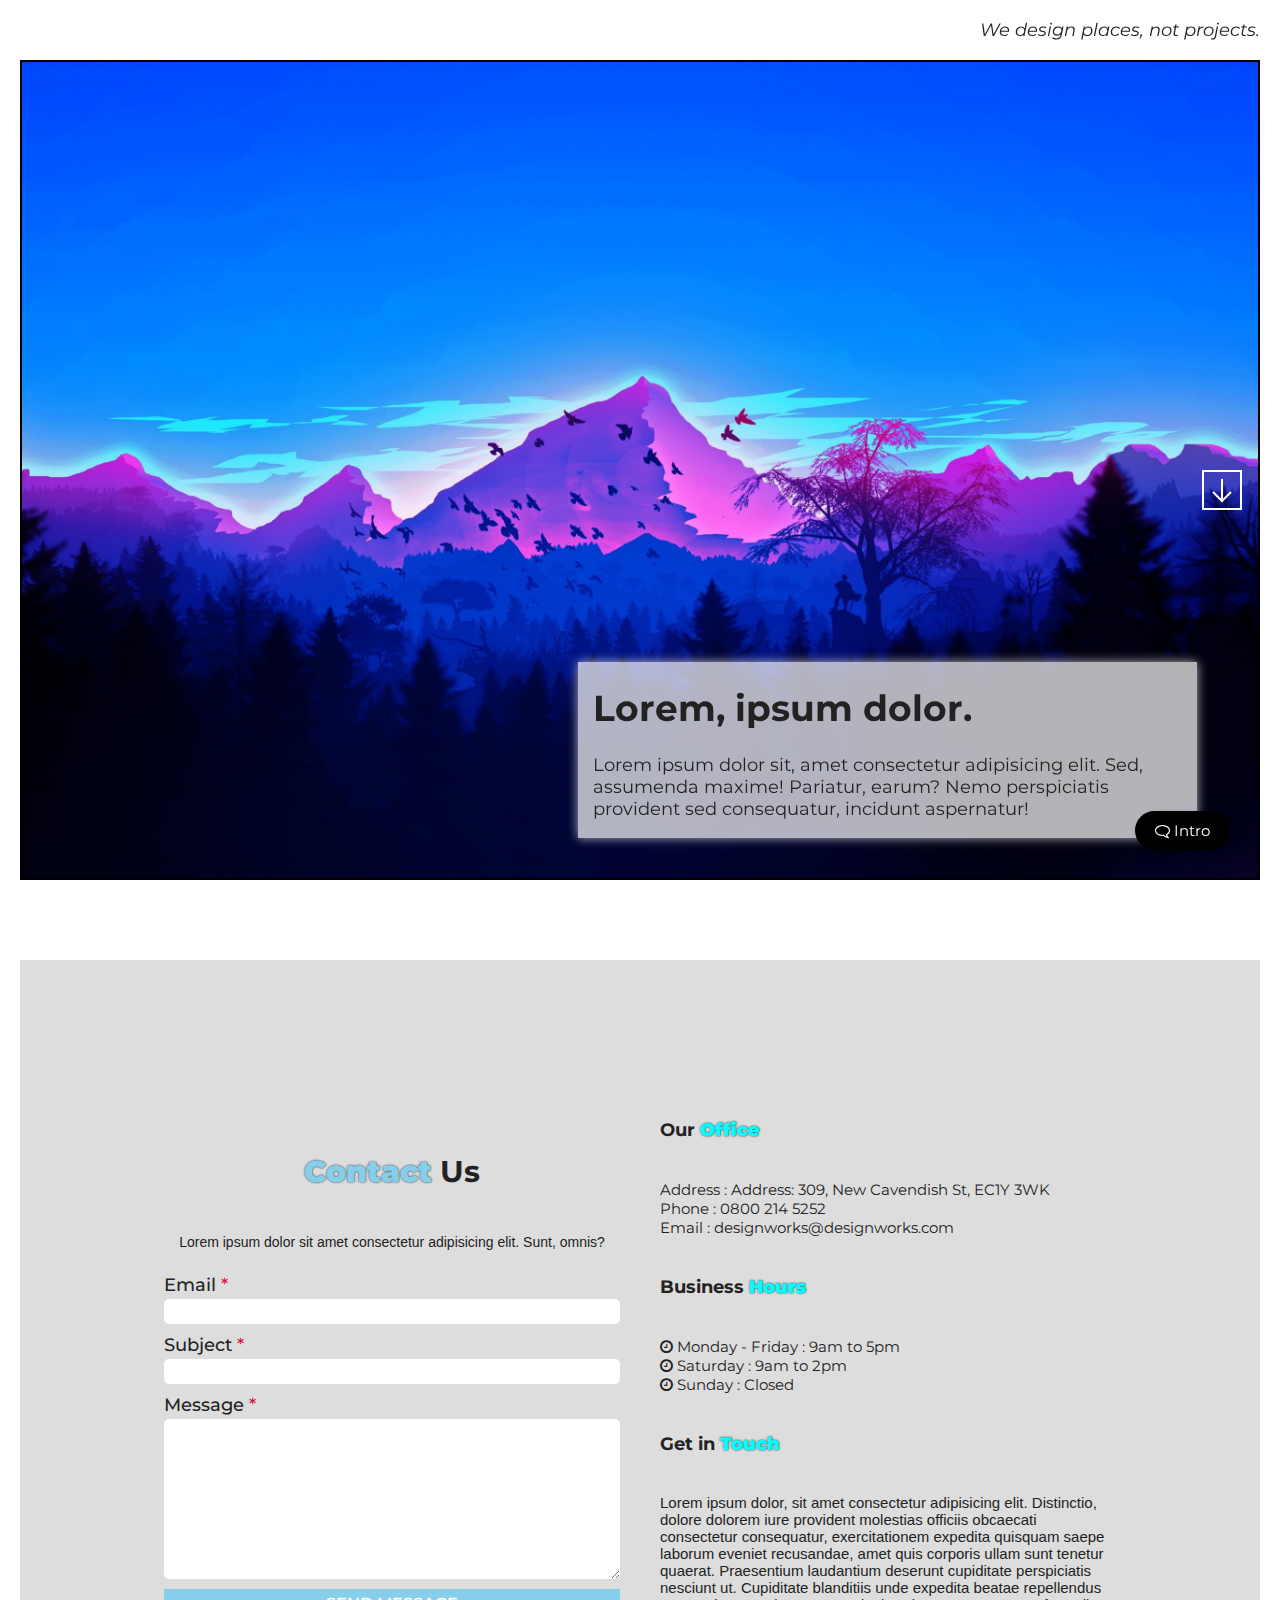
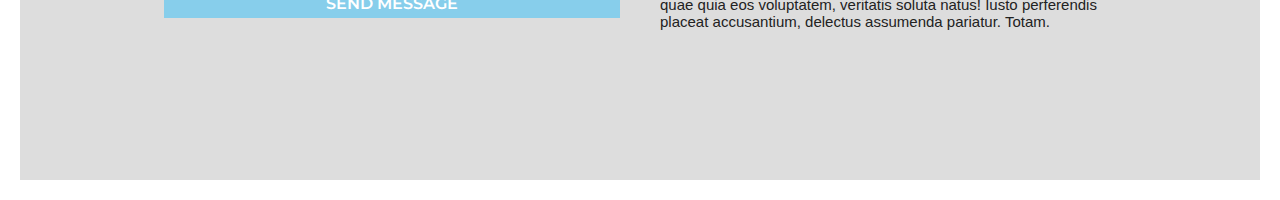
==== index.html @ 85603667 "졸업작품 메인페이지 작업중" ====
<!DOCTYPE html>
<html lang="ko">
	<head>
		<meta charset="UTF-8" />
		<meta name="viewport" content="width=device-width, initial-scale=1" />
		<link rel="icon" href="./img/favicon.png" />
		<link rel="stylesheet" href="https://cdnjs.cloudflare.com/ajax/libs/font-awesome/4.7.0/css/font-awesome.min.css" />
		<link rel="stylesheet" href="./style/font.css" />
		<!-- Resource style -->
		<link rel="stylesheet" href="./js/featerlight/featherlight.css" />
		<link rel="stylesheet" href="./js/velocity/velocity.css" />
		<link rel="stylesheet" href="./js/slick/slick-theme.css" />
		<link rel="stylesheet" href="./js/slick/slick.css" />
		<!-- main css -->
		<link rel="stylesheet" href="./style/style_main.css" />
		<link rel="stylesheet" href="./style/style_responsive.css" />
		<title>박민형의 반응형 웹사이트</title>
	</head>
	<!-- hijacking: on/off - animation: none/scaleDown/rotate/gallery/catch/opacity/fixed/parallax -->
	<body data-hijacking="on" data-animation="scaleDown">
		<div class="container">
			<section id="home" class="cd-section visible">
				<div>
					<div class="content">
						<div class="home-inner">
							<div class="title">
								<h1>Lorem, ipsum dolor.</h1>
								<p>
									Lorem ipsum dolor sit, amet consectetur adipisicing elit. Sed, assumenda maxime! Pariatur, earum? Nemo
									perspiciatis provident sed consequatur, incidunt aspernatur!
								</p>
							</div>
							<div class="back-filter"></div>
						</div>
					</div>
				</div>
			</section>
			<section id="about" class="cd-section">
				<div>
					<div class="content">
						<div class="about-inner">
							<div class="about-text">
								<h2>Lorem ipsum dolor sit.</h2>
								<p>
									Lorem ipsum, dolor sit amet consectetur adipisicing elit. Iste alias blanditiis id nihil deserunt
									perferendis hic dolore deleniti porro quisquam, doloribus ducimus temporibus eum optio repellat corrupti
									reprehenderit aut animi odio voluptatem. Minus est perspiciatis odio magnam impedit ducimus laboriosam!
								</p>
								<h3>Lorem ipsum dolor sit amet consectetur.</h3>
								<p>
									Lorem, ipsum dolor sit amet consectetur adipisicing elit. Suscipit, sit. Odit tenetur dignissimos in qui
									iusto doloremque rem, illum quod voluptatum tempora veritatis cupiditate quidem porro fugit numquam minus
									tempore quisquam hic beatae. Eaque error voluptas fuga nihil culpa quae enim harum aliquam! Assumenda
									consequatur, modi tempora sunt esse soluta!
								</p>
							</div>
							<div class="about-slide">
								<div>
									<img src="./img/dog01.png" alt="" />
								</div>
								<div>
									<img src="./img/dog02.png" alt="" />
								</div>
								<div>
									<img src="./img/dog03.png" alt="" />
								</div>
							</div>
						</div>
					</div>
				</div>
			</section>
			<section id="main" class="cd-section">
				<div>
					<div class="content">
						<ul class="choice">
							<li class="choice-dog">
								<div class="choice-item">
									<h2>강아지</h2>
									<p>
										Lorem ipsum dolor sit amet consectetur, adipisicing elit. Quaerat laudantium expedita a, voluptatum
										corporis fugiat excepturi quidem repudiandae laboriosam pariatur?
									</p>
									<div>강아지 자세히 알아보기 →</div>
								</div>
							</li>
							<li class="choice-cat">
								<div class="choice-item">
									<h2>고양이</h2>
									<p>
										Lorem ipsum dolor sit amet consectetur, adipisicing elit. Quaerat laudantium expedita a, voluptatum
										corporis fugiat excepturi quidem repudiandae laboriosam pariatur?
									</p>
									<div>고양이 자세히 알아보기 →</div>
								</div>
							</li>
						</ul>
					</div>
				</div>
			</section>
			<section id="contact" class="cd-section">
				<div>
					<div class="content">
						<div class="contact-inner">
							<div class="contact-feature">
								<div class="contact-form">
									<h3><b>Contact</b> Us</h3>
									<p>Lorem ipsum dolor sit amet consectetur adipisicing elit. Sunt, omnis?</p>
									<form class="send-box">
										<label for="">Email <span>*</span></label>
										<input type="email">
										<label for="">Subject <span>*</span></label>
										<input type="text">
										<label for="">Message <span>*</span></label>
										<textarea cols="30" rows="10"></textarea>
										<button>SEND MESSAGE</button>
									</form>
								</div>
								<div class="contact-info">
									<h4>Our <b>Office</b></h4>
									<ul>
										<li>Address : Address: 309, New Cavendish St, EC1Y 3WK</li>
										<li>Phone : 0800 214 5252</li>
										<li>Email : designworks@designworks.com</li>
									</ul>
									<h4>Business <b>Hours</b></h4>
									<ul>
										<li><i class="fa fa-clock-o"></i> Monday - Friday : 9am to 5pm</li>
										<li><i class="fa fa-clock-o"></i> Saturday : 9am to 2pm</li>
										<li><i class="fa fa-clock-o"></i> Sunday : Closed</li>
									</ul>
									<h4>Get in <b>Touch</b></h4>
									<p>Lorem ipsum dolor, sit amet consectetur adipisicing elit. Distinctio, dolore dolorem iure provident molestias officiis obcaecati consectetur consequatur, exercitationem expedita quisquam saepe laborum eveniet recusandae, amet quis corporis ullam sunt tenetur quaerat. Praesentium laudantium deserunt cupiditate perspiciatis nesciunt ut. Cupiditate blanditiis unde expedita beatae repellendus quae quia eos voluptatem, veritatis soluta natus! Iusto perferendis placeat accusantium, delectus assumenda pariatur. Totam.</p>
								</div>
							</div>
						</div>
					</div>
				</div>
			</section>
			<!-- 헤더 -->
			<header>
				<div class="gnb_inner">
					<div class="logo">
						<a href="#home">
							<!-- <img src="./img/logo.png" alt="" /> -->
						</a>
					</div>
					<div class="gnb">
						<div class="menu">
							<a href="#home">HOME</a>
							<a href="#about">ABOUT</a>
							<a href="#main">CONTENT</a>
							<a href="#contact">CONTACT</a>
						</div>
						<div class="slogan">We design places, not projects.</div>
					</div>
					<div class="trigger">
						<span></span>
						<span></span>
						<span></span>
					</div>
				</div>
			</header>
		</div>
		<!-- 탑버튼 -->
		<a href="#" class="gototop">
			<img src="./img/gototop.png" alt="" />
		</a>

		<!--  -->
		<a href="./intro.html" class="btn-intro" data-featherlight="iframe">
			<i class="fa fa-comment-o"></i>
			Intro
		</a>

		<nav>
			<ul class="cd-vertical-nav">
				<li><a href="#0" class="cd-prev inactive">Next</a></li>
				<li><a href="#0" class="cd-next">Prev</a></li>
			</ul>
		</nav>
		<!-- .cd-vertical-nav -->

		<!-- 스크립트 파일 모음 -->
		<!-- 제이쿼리 -->
		<script src="./js/jquery-2.1.4.js"></script>
		<script src="https://code.jquery.com/jquery-3.5.1.min.js"></script>
		<!-- 플러그인 -->
		<script src="./js/velocity/modernizr.js"></script>
		<!-- Modernizr -->
		<script src="./js/velocity/velocity.min.js"></script>
		<script src="./js/velocity/velocity.ui.min.js"></script>
		<script src="./js/velocity/main.js"></script>
		<!-- Resource jQuery -->
		<!-- 슬라이더 slick slider -->
		<script src="./js/slick/slick.min.js"></script>
		<!-- 모달창 js -->
		<script src="./js/featerlight/featherlight.js"></script>
		<!-- custom js -->
		<script src="./js/custom.js"></script>
	</body>
</html>
---- style/font.css ----
@font-face {
    font-family: "배민도현체";
    src: url("../font/BMDOHYEON_ttf.ttf");
  }
@font-face {
    font-family: "티몬블랙체";
    src: url("../font/TMONBlack.ttf");
}
/* 에스코어드림 */
@font-face {
    font-family: "에스코어드림";
    src: url("../font/S-Core_Dream_OTF/SCDream1.otf");
    font-weight: 100;
}
@font-face {
    font-family: "에스코어드림";
    src: url("../font/S-Core_Dream_OTF/SCDream2.otf");
    font-weight: 200;
}
@font-face {
    font-family: "에스코어드림";
    src: url("../font/S-Core_Dream_OTF/SCDream3.otf");
    font-weight: 300;
}
@font-face {
    font-family: "에스코어드림";
    src: url("../font/S-Core_Dream_OTF/SCDream4.otf");
    font-weight: 400;
}
@font-face {
    font-family: "에스코어드림";
    src: url("../font/S-Core_Dream_OTF/SCDream5.otf");
    font-weight: 500;
}
@font-face {
    font-family: "에스코어드림";
    src: url("../font/S-Core_Dream_OTF/SCDream6.otf");
    font-weight: 600;
}
@font-face {
    font-family: "에스코어드림";
    src: url("../font/S-Core_Dream_OTF/SCDream7.otf");
    font-weight: 700;
}
@font-face {
    font-family: "에스코어드림";
    src: url("../font/S-Core_Dream_OTF/SCDream8.otf");
    font-weight: 800;
}
@font-face {
    font-family: "에스코어드림";
    src: url("../font/S-Core_Dream_OTF/SCDream9.otf");
    font-weight: 900;
}
@import url('https://fonts.googleapis.com/css2?family=Overpass&display=swap');
---- js/featerlight/featherlight.css ----
/**
 * Featherlight – ultra slim jQuery lightbox
 * Version 1.7.13 - http://noelboss.github.io/featherlight/
 *
 * Copyright 2018, Noël Raoul Bossart (http://www.noelboss.com)
 * MIT Licensed.
**/

html.with-featherlight {
	/* disable global scrolling when featherlights are visible */
	overflow: hidden;
}

.featherlight {
	display: none;

	/* dimensions: spanning the background from edge to edge */
	position:fixed;
	top: 0; right: 0; bottom: 0; left: 0;
	z-index: 2147483647; /* z-index needs to be >= elements on the site. */

	/* position: centering content */
	text-align: center;

	/* insures that the ::before pseudo element doesn't force wrap with fixed width content; */
	white-space: nowrap;

	/* styling */
	cursor: pointer;
	background: #333;
	/* IE8 "hack" for nested featherlights */
	background: rgba(0, 0, 0, 0);
}

/* support for nested featherlights. Does not work in IE8 (use JS to fix) */
.featherlight:last-of-type {
	background: rgba(0, 0, 0, 0.8);
}

.featherlight:before {
	/* position: trick to center content vertically */
	content: '';
	display: inline-block;
	height: 100%;
	vertical-align: middle;
}

.featherlight .featherlight-content {
	/* make content container for positioned elements (close button) */
	position: relative;

	/* position: centering vertical and horizontal */
	text-align: left;
	vertical-align: middle;
	display: inline-block;

	/* dimensions: cut off images */
	overflow: auto;
	padding: 25px 25px 0;
	border-bottom: 25px solid transparent;

	/* dimensions: handling large content */
	margin-left: 5%;
	margin-right: 5%;
	max-height: 95%;

	/* styling */
	background: #fff;
	cursor: auto;

	/* reset white-space wrapping */
	white-space: normal;
}

/* contains the content */
.featherlight .featherlight-inner {
	/* make sure its visible */
	display: block;
}

/* don't show these though */
.featherlight script.featherlight-inner,
.featherlight link.featherlight-inner,
.featherlight style.featherlight-inner {
	display: none;
}

.featherlight .featherlight-close-icon {
	/* position: centering vertical and horizontal */
	position: absolute;
	z-index: 9999;
	top: 0;
	right: 0;

	/* dimensions: 25px x 25px */
	line-height: 25px;
	width: 25px;

	/* styling */
	cursor: pointer;
	text-align: center;
	font-family: Arial, sans-serif;
	background: #fff; /* Set the background in case it overlaps the content */
	background: rgba(255, 255, 255, 0.3);
	color: #000;
	border: none;
	padding: 0;
}

/* See http://stackoverflow.com/questions/16077341/how-to-reset-all-default-styles-of-the-html5-button-element */
.featherlight .featherlight-close-icon::-moz-focus-inner {
	border: 0;
	padding: 0;
}

.featherlight .featherlight-image {
	/* styling */
	width: 100%;
}


.featherlight-iframe .featherlight-content {
	/* removed the border for image croping since iframe is edge to edge */
	border-bottom: 0;
	padding: 0;
	-webkit-overflow-scrolling: touch;
}

.featherlight iframe {
	/* styling */
	border: none;
}

.featherlight * { /* See https://github.com/noelboss/featherlight/issues/42 */
	-webkit-box-sizing: border-box;
	-moz-box-sizing: border-box;
	box-sizing: border-box;
}

/* handling phones and small screens */
@media only screen and (max-width: 1024px) {
	.featherlight .featherlight-content {
		/* dimensions: maximize lightbox with for small screens */
		margin-left: 0;
		margin-right: 0;
		max-height: 98%;

		padding: 10px 10px 0;
		border-bottom: 10px solid transparent;
	}
}

/* hide non featherlight items when printing */
@media print {
	html.with-featherlight > * > :not(.featherlight) {
		display: none;
	}
}
---- js/velocity/velocity.css ----
/* -------------------------------- 

Primary style

-------------------------------- */
*, *::after, *::before {
  box-sizing: border-box;
}

html {
  font-size: 62.5%;
}

body {
  font-size: 1.6rem;
  font-family: "Open Sans", sans-serif;
  color: #ffffff;
  background-color: #22283f;
  -webkit-font-smoothing: antialiased;
  -moz-osx-font-smoothing: grayscale;
}
body::before {
  /* never visible - this is used in jQuery to check the current MQ */
  content: 'mobile';
  display: none;
}
@media only screen and (min-width: 1050px) {
  body::before {
    /* never visible - this is used in jQuery to check the current MQ */
    content: 'desktop';
  }
}

a {
  color: #267481;
  text-decoration: none;
}

/* -------------------------------- 

Main Components 

-------------------------------- */
@media only screen and (min-width: 1050px) {
  body[data-hijacking="on"] {
    overflow: hidden;
  }
}
.cd-section h2 {
  /* line-height: 100vh; */
  /* text-align: center; */
  /* font-size: 2.4rem; */
}
.cd-section:first-of-type > div::before {
  /* alert -> all scrolling effects are not visible on small devices */
  /* content: 'Effects not visible on mobile!'; */
  position: absolute;
  width: 100%;
  text-align: center;
  top: 20px;
  z-index: 2;
  font-weight: bold;
  font-size: 1.3rem;
  text-transform: uppercase;
  color: #6a7083;
}
[data-animation="parallax"] .cd-section > div, [data-animation="fixed"] .cd-section > div, [data-animation="opacity"] .cd-section > div {
  background-position: center center;
  background-repeat: no-repeat;
  background-size: cover;
}
[data-animation="parallax"] .cd-section:first-of-type > div, [data-animation="fixed"] .cd-section:first-of-type > div, [data-animation="opacity"] .cd-section:first-of-type > div {
  background-image: url("../img/img-1.jpg");
}
[data-animation="parallax"] .cd-section:nth-of-type(2) > div, [data-animation="fixed"] .cd-section:nth-of-type(2) > div, [data-animation="opacity"] .cd-section:nth-of-type(2) > div {
  background-image: url("../img/img-2.jpg");
}
[data-animation="parallax"] .cd-section:nth-of-type(3) > div, [data-animation="fixed"] .cd-section:nth-of-type(3) > div, [data-animation="opacity"] .cd-section:nth-of-type(3) > div {
  background-image: url("../img/img-3.jpg");
}
[data-animation="parallax"] .cd-section:nth-of-type(4) > div, [data-animation="fixed"] .cd-section:nth-of-type(4) > div, [data-animation="opacity"] .cd-section:nth-of-type(4) > div {
  background-image: url("../img/img-4.jpg");
}
[data-animation="parallax"] .cd-section:nth-of-type(5) > div, [data-animation="fixed"] .cd-section:nth-of-type(5) > div, [data-animation="opacity"] .cd-section:nth-of-type(5) > div {
  background-image: url("../img/img-5.jpg");
}
@media only screen and (min-width: 1050px) {
  .cd-section h2 {
    font-size: 4rem;
    font-weight: 300;
  }
  [data-hijacking="on"] .cd-section {
    opacity: 0;
    visibility: hidden;
    position: absolute;
    top: 0;
    left: 0;
    width: 100%;
  }
  [data-hijacking="on"] .cd-section > div {
    visibility: visible;
  }
  [data-hijacking="off"] .cd-section > div {
    opacity: 0;
  }
  [data-animation="rotate"] .cd-section {
    /* enable a 3D-space for children elements */
    -webkit-perspective: 1800px;
    -moz-perspective: 1800px;
    perspective: 1800px;
  }
  [data-hijacking="on"][data-animation="rotate"] .cd-section:not(:first-of-type) {
    -webkit-perspective-origin: center 0;
    -moz-perspective-origin: center 0;
    perspective-origin: center 0;
  }
  [data-animation="scaleDown"] .cd-section > div, [data-animation="gallery"] .cd-section > div, [data-animation="catch"] .cd-section > div {
    box-shadow: 0 0 0 rgba(25, 30, 46, 0.4);
  }
  [data-animation="opacity"] .cd-section.visible > div {
    z-index: 1;
  }
}

@media only screen and (min-width: 1050px) {
  .cd-section:first-of-type > div::before {
    display: none;
  }
}
@media only screen and (min-width: 1050px) {
  .cd-section > div {
    position: fixed;
    top: 0;
    left: 0;
    width: 100%;
    /* Force Hardware Acceleration */
    -webkit-transform: translateZ(0);
    -moz-transform: translateZ(0);
    -ms-transform: translateZ(0);
    -o-transform: translateZ(0);
    transform: translateZ(0);
    -webkit-backface-visibility: hidden;
    backface-visibility: hidden;
  }
  [data-hijacking="on"] .cd-section > div {
    position: absolute;
  }
  [data-animation="rotate"] .cd-section > div {
    -webkit-transform-origin: center bottom;
    -moz-transform-origin: center bottom;
    -ms-transform-origin: center bottom;
    -o-transform-origin: center bottom;
    transform-origin: center bottom;
  }
}

.cd-vertical-nav {
  /* lateral navigation */
  position: fixed;
  z-index: 1;
  right: 3%;
  top: 50%;
  bottom: auto;
  -webkit-transform: translateY(-50%);
  -moz-transform: translateY(-50%);
  -ms-transform: translateY(-50%);
  -o-transform: translateY(-50%);
  transform: translateY(-50%);
  display: none;
}
.cd-vertical-nav a {
  display: block;
  height: 40px;
  width: 40px;
  /* image replace */
  overflow: hidden;
  text-indent: 100%;
  white-space: nowrap;
  background: url(./cd-icon-arrow.svg) no-repeat center center;
}
.cd-vertical-nav a.cd-prev {
  -webkit-transform: rotate(180deg);
  -moz-transform: rotate(180deg);
  -ms-transform: rotate(180deg);
  -o-transform: rotate(180deg);
  transform: rotate(180deg);
  margin-bottom: 10px;
}
.cd-vertical-nav a.inactive {
  visibility: hidden;
  opacity: 0;
  -webkit-transition: opacity 0.2s 0s, visibility 0s 0.2s;
  -moz-transition: opacity 0.2s 0s, visibility 0s 0.2s;
  transition: opacity 0.2s 0s, visibility 0s 0.2s;
}
@media only screen and (min-width: 1050px) {
  .cd-vertical-nav {
    display: block;
  }
}
---- style/style_main.css ----
/* 폰트 */
@import url("https://fonts.googleapis.com/css?family=Montserrat:200,300,400,500&display=swap");
@import url("https://fonts.googleapis.com/css?family=Manrope:300,400,500,600&display=swap");
@import url("https://fonts.googleapis.com/css2?family=Source+Sans+Pro:wght@200;300;400;600&display=swap");
@import url("https://fonts.googleapis.com/css2?family=Overpass&display=swap");
/* reset css */
* {
	box-sizing: border-box;
}
ul {
	list-style: none;
	padding: 0;
}
a {
	text-decoration: none;
}
/* default css */
body {
	font-family: "Montserrat", sans-serif;
	color: #222;
	font-size: 15px;
	margin: 0;
	height: 100vh;
	background-color: #fff;
}
h1,
h2,
h3,
h4,
h5,
h6 {
	font-family: "S-Core_Dream", "Montserrat";
}
p {
	font-family: "S-Core_Dream", sans-serif;
}
/* Entire layout */
.cd-section {
	height: 100vh;
}
.cd-section > div {
	height: 100%;
	position: relative;
}
.content {
	background-color: #ddd;
	position: absolute;
	width: calc(100% - 40px);
	height: calc(100% - 80px);
	left: 20px;
	bottom: 20px;
	overflow: hidden;
}
/* hadder */
header {
	position: fixed;
	width: 100%;
	top: 0;
	left: 0;
	z-index: 5;
}
.gnb_inner {
	width: calc(100% - 40px);
	margin: 0 auto;
	height: 60px;
	line-height: 60px;
}
.logo {
	float: left;
}
.logo img {
	margin-top: -5px;
	width: 150px;
	filter: drop-shadow(3px 3px 4px);
}
.gnb {
	float: right;
}
.menu {
	display: none;
}
.menu a {
}
.slogan {
	font-size: 18px;
	font-style: italic;
}
.trigger {
	display: none;
}
/* hiring */
.btn-intro {
	position: fixed;
	right: 50px;
	bottom: 50px;
	color: #fff;
	background-color: #000;
	padding: 10px 20px;
	border-radius: 20px;
	box-shadow: 5px 5px 10px rgba(0, 0, 0, 0.3);
	transition: 1s;
}
.btn-intro:active {
	transform: scale(0.2);
}
.btn-intro .fa {
	transform: rotateY(180deg);
}
/* 컨텐트 개별 디자인 */
/* 1번 홈섹션 */
.home-inner {
	border: 1px solid #000;
	width: 100%;
	height: 100%;
	background-image: url("../img/WallpaperDog.jpg");
	background-position: 50% 50%;
	background-size: cover;
	background-repeat: no-repeat;
	position: absolute;
}
.home-inner .title {
	position: absolute;
	z-index: 2;
	width: 50%;
	right: 5%;
	bottom: 5%;
	background-color: rgba(255, 255, 255, 0.7);
	padding: 0 15px;
	box-shadow: 0 0 10px rgba(255, 255, 255, 0.7);
	transition: 0.3s;
}
.home-inner .title:hover {
	bottom: 7%;
}
.home-inner .title:hover ~ .back-filter {
	backdrop-filter: blur(5px);
}
.home-inner .title h1 {
	font-size: 36px;
	font-family: "Montserrat";
}
.home-inner .title p {
	font-size: 18px;
	font-family: Montserrat;
}
.back-filter {
	width: 100%;
	height: 100%;
	border: 1px solid #000;
	backdrop-filter: blur(0px);
	transition: 0.3s;
	opacity: 1;
}
/* 2번 ABOUT 섹션 */
.about-inner {
	width: 100%;
	height: 100%;
	background-image: url("../img/WallpaperDog.jpg");
	background-position: 50% 50%;
	background-size: cover;
	background-repeat: no-repeat;
	position: relative;
	perspective: 1500px;
}
.about-text {
	position: absolute;
	top: 50%;
	left: 5%;
	/* transform: translateY(-50%); */
	height: 700px;
	width: 40%;
	background-color: rgba(255, 255, 255, 0.7);
	transform: rotateY(40deg) translateY(-50%);
	padding: 30px 30px;
	box-shadow: -10px 5px 20px rgba(255, 255, 255, 0.7);
	border-left: 1px solid rgba(255, 255, 255, 0.2);
}
.about-text h2 {
	margin: 0;
}
.about-text h3 {
}
.about-text p {
}
.about-inner .back-filter {
}
.about-slide {
	width: 400px;
	height: 400px;
	position: absolute;
	right: 100px;
	top: 40%;
	transform: translateY(-50%);
}
.about-slide > div {
}
.about-slide img {
	width: 400px;
}
/* 3번 CONTECT  */
.choice {
	border: 5px solid #000;
	width: 100%;
	height: 100%;
	margin: 0;
	display: flex;
	justify-content: center;
	align-items: center;
	transition: 0.5s;
}
.choice:hover li {
	filter: grayscale(1);
}
.choice li {
	height: 100%;
	flex: 1;
	transition: 0.5s;
	position: relative;
}
.choice li:hover {
	flex: 5;
	filter: none;
}
.choice li:hover .choice-item {
	bottom: 0;
}
.choice-item {
	background-color: #000;
	padding: 20px;
	position: absolute;
	width: 100%;
	bottom: -300px;
	left: 0;
	transition: 1s;
}
.choice-cat {
	background-image: url("../img/WallpaperDog.jpg");
	background-position: 50% 50%;
	background-size: cover;
	background-repeat: no-repeat;
}
.choice-dog {
	background-image: url("../img/WallpaperDog.jpg");
	background-position: 50% 50%;
	background-size: cover;
	background-repeat: no-repeat;
}
.choice-item h2 {
	margin: 0;
	color: #fff;
	font-weight: 600;
}
.choice-item p {
	color: #fff;
	font-family: Montserrat;
	width: 100%;
}
.choice-item div {
	background-color: #fff;
	width: fit-content;
	padding: 5px 10px;
	border-radius: 3px;
	transition: 0.3s;
}
.choice-item div:hover {
	box-shadow: -3px 3px 5px #aaa;
	transform: translate(5px, -5px);
}
/* 4번 CONTACT & FOOTER */
.contact-inner {
	width: 100%;
	height: 100%;
	display: flex;
	justify-content: center;
	align-items: center;
}
.contact-feature {
	width: 80%;
	height: 80%;
	display: flex;
}
.contact-feature > div {
	width: 50%;
	padding: 20px;
}
.contact-form {
	display: flex;
	flex-direction: column;
	align-items: center;
	justify-content: center;
}
.contact-form h3 {
	font-size: 30px;
}
.contact-form h3 b {
	color: skyblue;
	text-shadow: 0 0 2px #222;
}
.contact-form p {
	font-size: 14px;
}
.send-box {
	display: flex;
	flex-direction: column;
	width: 100%;
}
.send-box label {
	font-size: 18px;
	font-weight: 500;
	margin: 10px 0 3px;
}
.send-box label span {
	color: crimson;
}
.send-box textarea,
.send-box input {
	border-radius: 5px;
	padding: 5px 10px;
	border: none;
	outline: none;
}
.send-box textarea:hover,
.send-box textarea:focus,
.send-box input:hover,
.send-box input:focus {
	box-shadow: 0 0 5px skyblue;
}
.send-box button{
	margin: 10px 0 0;
	padding: 5px 10px;
	font-size: 16px;
	font-weight: 600;
	font-family: Montserrat;
	background-color: skyblue;
	color: #fff;
	border: none;
	cursor: pointer;
	transition: .3s;
}
.send-box button:hover{
	text-shadow: 0 0 2px #222;
}
.contact-info {
	display: flex;
	justify-content: center;
	align-items: flex-start;
	flex-direction: column;
}
.contact-info h4{
	font-size: 18px;
}
.contact-info h4 b{
	color: aqua;
	text-shadow: 0 0 2px #222;
}
---- style/style_responsive.css ----
@media (max-width: 768px) {
	html {
		scroll-behavior: smooth;
	}
	.cd-section {
		height: auto;
	}
	.cd-section > div {
		height: auto;
	}
	.content {
		position: static;
		width: 100%;
		height: 100%;
		background-color: #000;
	}
	header {
		transition: 0.5s;
		height: 60px;
	}
	header.active {
		background-color: #fff;
		border-bottom: 1px solid #ccc;
	}
	.menu {
		display: block;
	}
	.slogan {
		display: none;
	}
	.gnb {
		background-color: #fff;
		position: fixed;
		top: 0;
		right: -270px;
		width: 250px;
		height: 100vh;
		box-shadow: -5px 0 10px rgba(0, 0, 0, 0.2);
		transition: 0.5s;
	}
	.gnb.active {
		right: 0;
	}
	.menu {
		margin-top: 60px;
		text-align: right;
		padding-right: 20px;
		line-height: 40px;
	}
	.menu a {
		display: block;
		color: #000;
		font-size: 20px;
	}
	.trigger {
		display: block;
		/* border: 1px solid black; */
		width: 24px;
		height: 14px;
		position: absolute;
		top: 20px;
		right: 20px;
	}
	.trigger span {
		width: 100%;
		height: 2px;
		background-color: #000;
		position: absolute;
		transition: 0.2s;
	}
	.trigger span:nth-child(1) {
		top: 0;
	}
	.trigger span:nth-child(2) {
		top: 50%;
		width: 80%;
	}
	.trigger span:nth-child(3) {
		top: 100%;
	}
	/* span active */
	.trigger.active span:nth-child(1) {
		top: 50%;
		transform: rotate(45deg);
	}
	.trigger.active span:nth-child(2) {
		opacity: 0;
	}
	.trigger.active span:nth-child(3) {
		top: 50%;
		transform: rotate(-45deg);
	}
	/* top 이동 버튼 */
	.gototop {
		position: fixed;
		bottom: 20px;
		left: 20px;
		width: 40px;
		height: 40px;
		border: 2px solid #fff;
		border-radius: 50%;
		background-color: #333;
		text-align: center;
		line-height: 50px;
		transform: translateY(100px);
		transition: 1s;
		opacity: 0;
	}
	.gototop.active {
		transform: none;
		opacity: 1;
	}
	.btn-hiring {
		right: 20px;
		bottom: 20px;
	}
	/* 메인컨텐츠 */
	/* 1. 홈 */
    .home-inner{
        height: 1000px;
    }
    .home-inner .title{
        width: 100%;
        right: 0;
        bottom: 20%;
    }
    .home-inner .title:hover {
        bottom: 15%;
    }
	/* 2. 어바웃 */
    .about-inner{
        height: 100vh;
        perspective: none;
    }
    .about-text{
        width: 95%;
        left: 2.5%;
        top: 10%;
        transform:translate(0);
        box-shadow: none;
    }
    .about-slide{
        display: none;
    }
	/* 3. 메인컨텐츠 */
    .content{
        height: 100vh;
    }
    .choice{
        flex-direction: column;
    }
    .choice li{
        height: 50px;
        width: 100%;
    }
	/* 4. 컨텐트및 푸터 */
    #contact>div>.content{
        height: 1250px;
    }
    .contact-inner{
        height: 2000px;
    }
    .contact-feature{
        height: 100%;
        width: 100%;
        background-color: #efefef;
        padding: 10px;
    }
    .contact-feature{
        flex-direction: column;
    }
    .contact-feature > div{
        width: 100%;
    }
    .contact-info h4{
        margin: 0;
    }
}
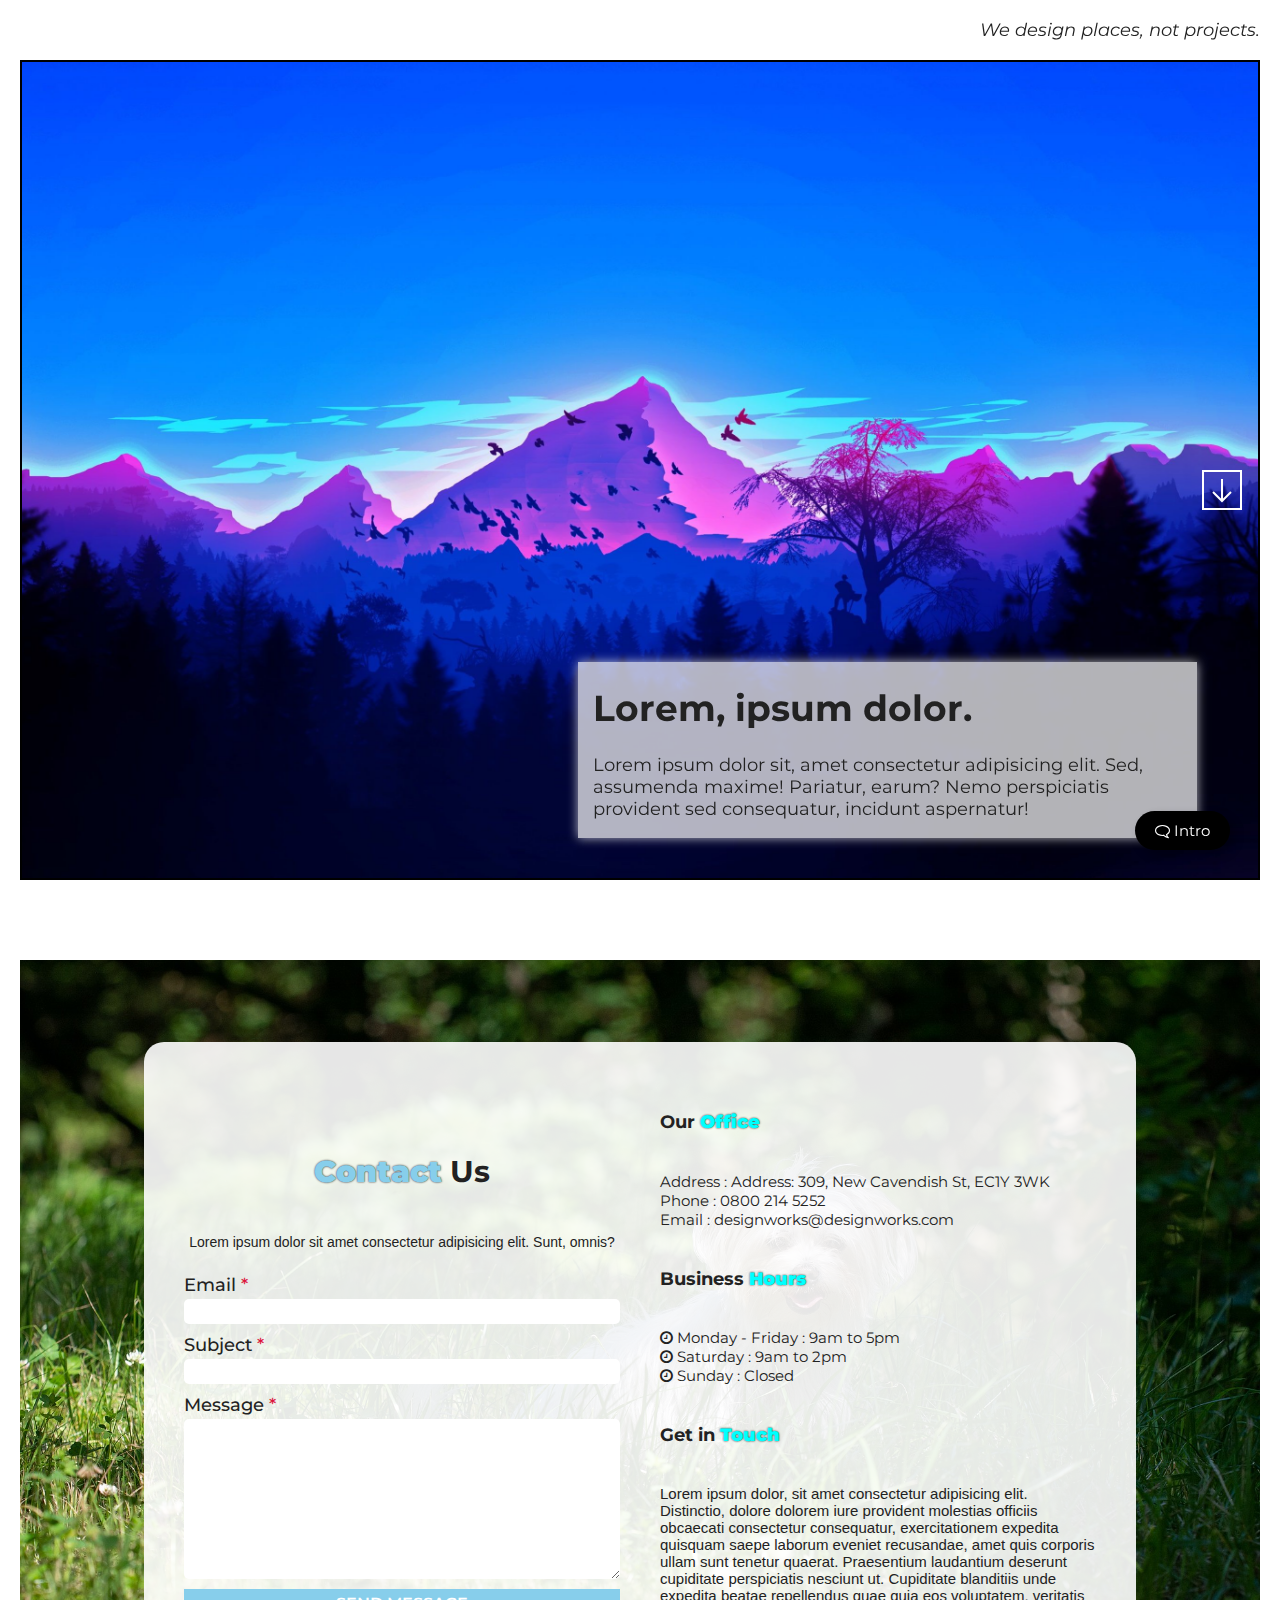
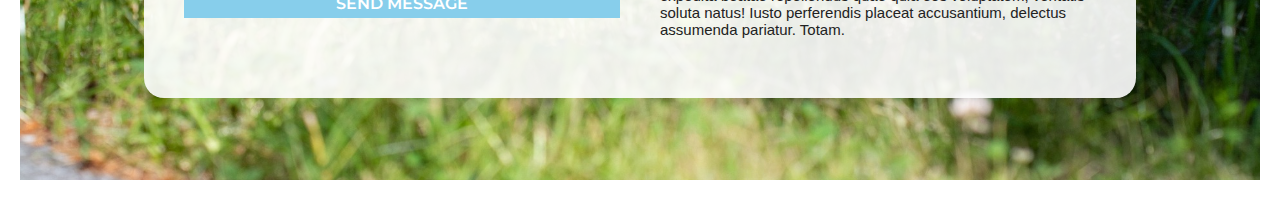
==== commit 2e6e9f72: "." ====
--- a/index.html
+++ b/index.html
@@ -80,12 +80,42 @@
 										Lorem ipsum dolor sit amet consectetur, adipisicing elit. Quaerat laudantium expedita a, voluptatum
 										corporis fugiat excepturi quidem repudiandae laboriosam pariatur?
 									</p>
+									<div>
+										<a href="./dog.html" data-featherlight="iframe">강아지 자세히 알아보기 →</a>
+									</div>
+								</div>
+							</li>
+							<li class="choice-cat">
+								<div class="choice-item">
+									<h2>고양이</h2>
+									<p>
+										Lorem ipsum dolor sit amet consectetur, adipisicing elit. Quaerat laudantium expedita a, voluptatum
+										corporis fugiat excepturi quidem repudiandae laboriosam pariatur?
+									</p>
+									<div>고양이 자세히 알아보기 →</div>
+								</div>
+							</li>
+						</ul>
+					</div>
+				</div>
+			</section>
+			<section id="main" class="cd-section">
+				<div>
+					<div class="content">
+						<ul class="choice">
+							<li class="choice-dog">
+								<div class="choice-item">
+									<h2>애완용품</h2>
+									<p>
+										Lorem ipsum dolor sit amet consectetur, adipisicing elit. Quaerat laudantium expedita a, voluptatum
+										corporis fugiat excepturi quidem repudiandae laboriosam pariatur?
+									</p>
 									<div>강아지 자세히 알아보기 →</div>
 								</div>
 							</li>
 							<li class="choice-cat">
 								<div class="choice-item">
-									<h2>고양이</h2>
+									<h2>정보</h2>
 									<p>
 										Lorem ipsum dolor sit amet consectetur, adipisicing elit. Quaerat laudantium expedita a, voluptatum
 										corporis fugiat excepturi quidem repudiandae laboriosam pariatur?
@@ -136,6 +166,7 @@
 					</div>
 				</div>
 			</section>
+
 			<!-- 헤더 -->
 			<header>
 				<div class="gnb_inner">
@@ -161,6 +192,7 @@
 				</div>
 			</header>
 		</div>
+		
 		<!-- 탑버튼 -->
 		<a href="#" class="gototop">
 			<img src="./img/gototop.png" alt="" />
--- a/js/featerlight/featherlight.css
+++ b/js/featerlight/featherlight.css
@@ -76,6 +76,8 @@
 .featherlight .featherlight-inner {
 	/* make sure its visible */
 	display: block;
+	width: 1440px;
+	height: 800px;
 }
 
 /* don't show these though */
@@ -148,6 +150,13 @@
 		padding: 10px 10px 0;
 		border-bottom: 10px solid transparent;
 	}
+
+	.featherlight .featherlight-inner {
+		/* make sure its visible */
+		display: block;
+		width: 95vw;
+		height: 800px;
+	}
 }
 
 /* hide non featherlight items when printing */
--- a/style/style_main.css
+++ b/style/style_main.css
@@ -234,13 +234,13 @@
 	transition: 1s;
 }
 .choice-cat {
-	background-image: url("../img/WallpaperDog.jpg");
+	background-image: url("../img/렉돌\ 성년기.jpg");
 	background-position: 50% 50%;
 	background-size: cover;
 	background-repeat: no-repeat;
 }
 .choice-dog {
-	background-image: url("../img/WallpaperDog.jpg");
+	background-image: url("../img/웰시코기\ 성년기.jpg");
 	background-position: 50% 50%;
 	background-size: cover;
 	background-repeat: no-repeat;
@@ -273,11 +273,18 @@
 	display: flex;
 	justify-content: center;
 	align-items: center;
+	background-image: url("../img/말티즈\ 성년기.jpg");
+	background-position: 50% 50%;
+	background-repeat: no-repeat;
+	background-size: cover;
 }
 .contact-feature {
 	width: 80%;
 	height: 80%;
 	display: flex;
+	background-color: rgba(255, 255, 255, 0.9);
+	padding: 20px;
+	border-radius: 20px;
 }
 .contact-feature > div {
 	width: 50%;
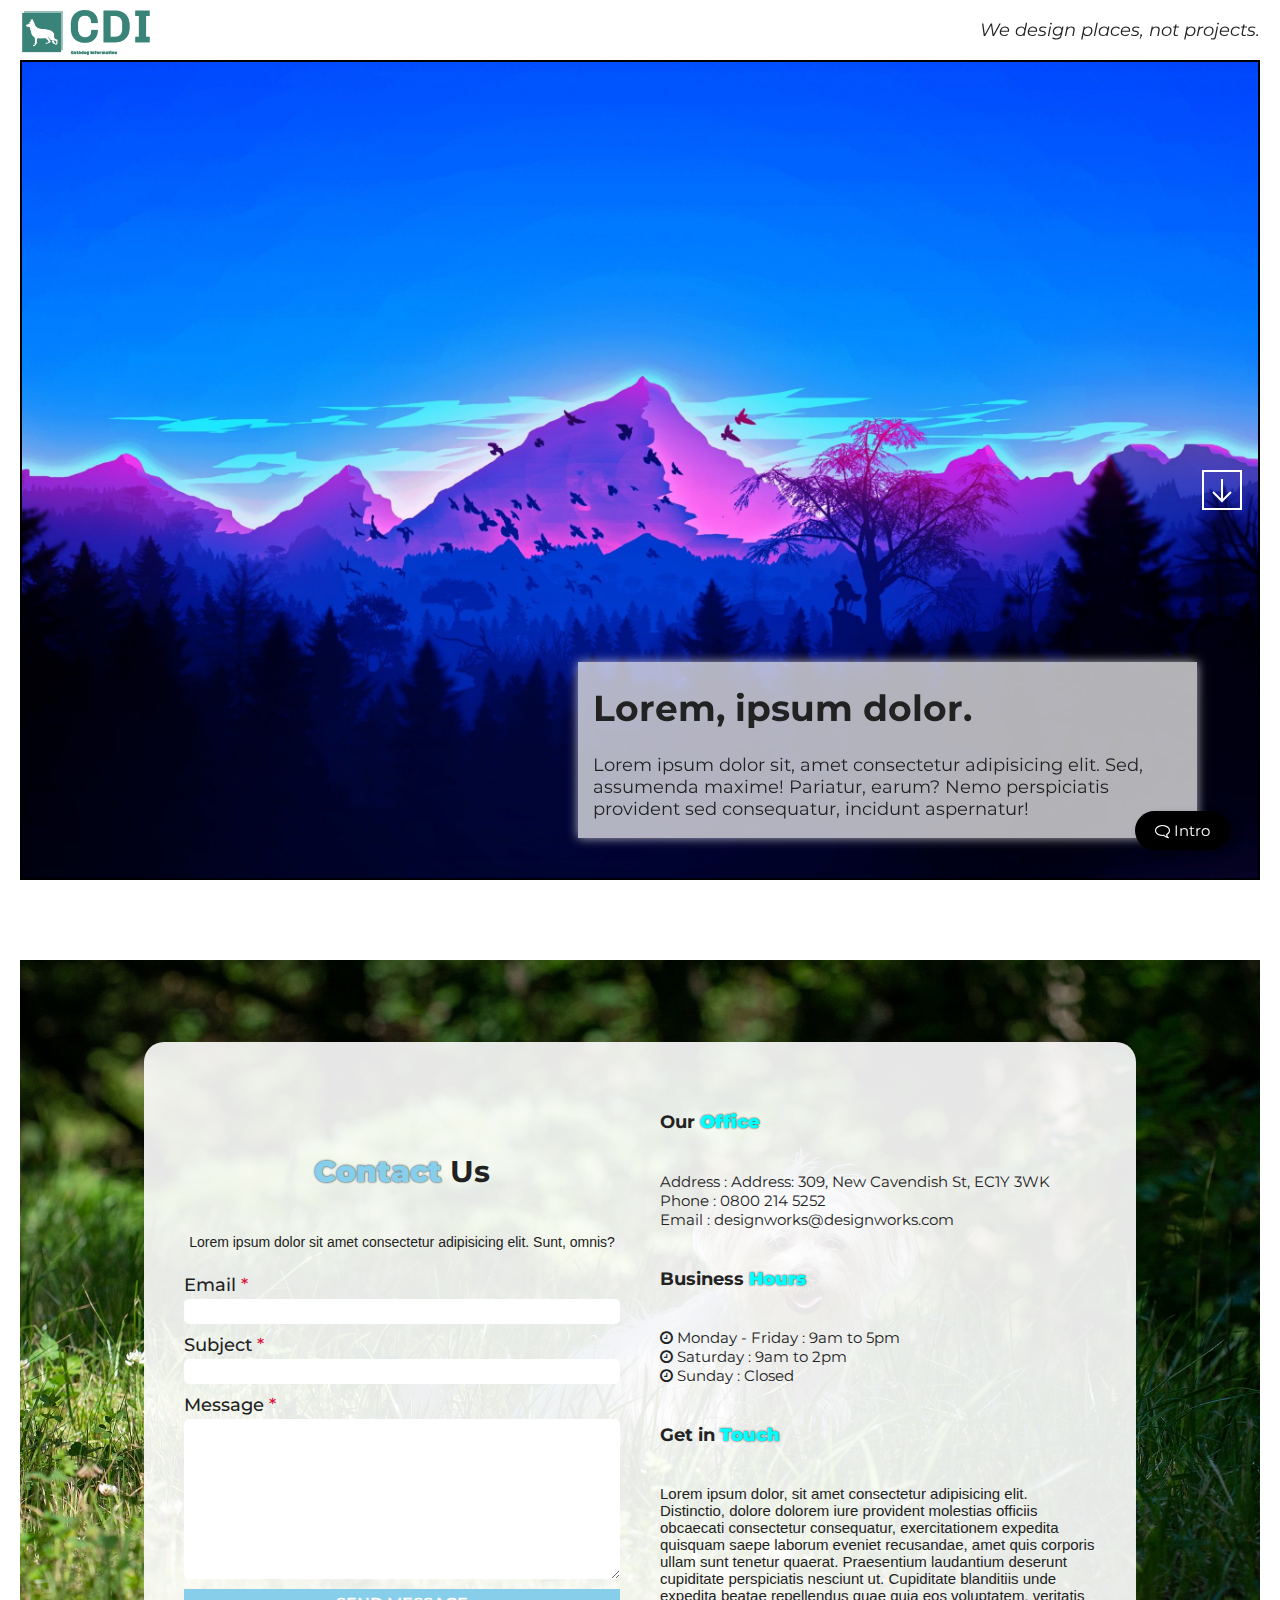
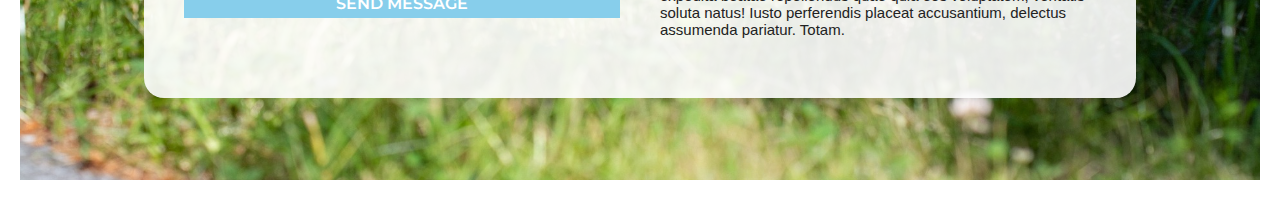
==== commit 591b250c: "1" ====
--- a/index.html
+++ b/index.html
@@ -14,7 +14,7 @@
 		<!-- main css -->
 		<link rel="stylesheet" href="./style/style_main.css" />
 		<link rel="stylesheet" href="./style/style_responsive.css" />
-		<title>박민형의 반응형 웹사이트</title>
+		<title>애완동물 정보모음 사이트</title>
 	</head>
 	<!-- hijacking: on/off - animation: none/scaleDown/rotate/gallery/catch/opacity/fixed/parallax -->
 	<body data-hijacking="on" data-animation="scaleDown">
@@ -92,7 +92,10 @@
 										Lorem ipsum dolor sit amet consectetur, adipisicing elit. Quaerat laudantium expedita a, voluptatum
 										corporis fugiat excepturi quidem repudiandae laboriosam pariatur?
 									</p>
-									<div>고양이 자세히 알아보기 →</div>
+									<div>
+										<a href="./cat.html" data-featherlight="iframe">고양이 자세히 알아보기 →</a>
+									</div>
+									
 								</div>
 							</li>
 						</ul>
@@ -105,22 +108,50 @@
 						<ul class="choice">
 							<li class="choice-dog">
 								<div class="choice-item">
-									<h2>애완용품</h2>
-									<p>
-										Lorem ipsum dolor sit amet consectetur, adipisicing elit. Quaerat laudantium expedita a, voluptatum
-										corporis fugiat excepturi quidem repudiandae laboriosam pariatur?
-									</p>
-									<div>강아지 자세히 알아보기 →</div>
+									<h2>애완용품-강아지</h2>
+									<p>
+										Lorem ipsum dolor sit amet consectetur, adipisicing elit. Quaerat laudantium expedita a, voluptatum
+										corporis fugiat excepturi quidem repudiandae laboriosam pariatur?
+									</p>
+									<div>
+										<a href="./supplies_dog.html" data-featherlight="iframe">강아지 용품 목록 →</a>
+									</div>
 								</div>
 							</li>
 							<li class="choice-cat">
 								<div class="choice-item">
-									<h2>정보</h2>
-									<p>
-										Lorem ipsum dolor sit amet consectetur, adipisicing elit. Quaerat laudantium expedita a, voluptatum
-										corporis fugiat excepturi quidem repudiandae laboriosam pariatur?
-									</p>
-									<div>고양이 자세히 알아보기 →</div>
+									<h2>애완용품-고양이</h2>
+									<p>
+										Lorem ipsum dolor sit amet consectetur, adipisicing elit. Quaerat laudantium expedita a, voluptatum
+										corporis fugiat excepturi quidem repudiandae laboriosam pariatur?
+									</p>
+									<div>
+										<a href="./supplies_cat.html" data-featherlight="iframe">고양이 용품 목록 →</a>
+									</div>
+								</div>
+							</li>
+							<li class="choice-movie">
+								<div class="choice-item">
+									<h2>정보공유 - 동영상</h2>
+									<p>
+										Lorem ipsum dolor sit amet consectetur, adipisicing elit. Quaerat laudantium expedita a, voluptatum
+										corporis fugiat excepturi quidem repudiandae laboriosam pariatur?
+									</p>
+									<div>
+										<a href="./info_mo.html" data-featherlight="iframe">정보 영상게시판 →</a>
+									</div>
+								</div>
+							</li>
+							<li class="choice-community">
+								<div class="choice-item">
+									<h2>정보공유 - 게시판</h2>
+									<p>
+										Lorem ipsum dolor sit amet consectetur, adipisicing elit. Quaerat laudantium expedita a, voluptatum
+										corporis fugiat excepturi quidem repudiandae laboriosam pariatur?
+									</p>
+									<div>
+										<a href="./info_board.html" data-featherlight="iframe">정보공유 게시판 →</a>
+									</div>
 								</div>
 							</li>
 						</ul>
@@ -137,9 +168,9 @@
 									<p>Lorem ipsum dolor sit amet consectetur adipisicing elit. Sunt, omnis?</p>
 									<form class="send-box">
 										<label for="">Email <span>*</span></label>
-										<input type="email">
+										<input type="email" />
 										<label for="">Subject <span>*</span></label>
-										<input type="text">
+										<input type="text" />
 										<label for="">Message <span>*</span></label>
 										<textarea cols="30" rows="10"></textarea>
 										<button>SEND MESSAGE</button>
@@ -159,7 +190,14 @@
 										<li><i class="fa fa-clock-o"></i> Sunday : Closed</li>
 									</ul>
 									<h4>Get in <b>Touch</b></h4>
-									<p>Lorem ipsum dolor, sit amet consectetur adipisicing elit. Distinctio, dolore dolorem iure provident molestias officiis obcaecati consectetur consequatur, exercitationem expedita quisquam saepe laborum eveniet recusandae, amet quis corporis ullam sunt tenetur quaerat. Praesentium laudantium deserunt cupiditate perspiciatis nesciunt ut. Cupiditate blanditiis unde expedita beatae repellendus quae quia eos voluptatem, veritatis soluta natus! Iusto perferendis placeat accusantium, delectus assumenda pariatur. Totam.</p>
+									<p>
+										Lorem ipsum dolor, sit amet consectetur adipisicing elit. Distinctio, dolore dolorem iure provident
+										molestias officiis obcaecati consectetur consequatur, exercitationem expedita quisquam saepe laborum
+										eveniet recusandae, amet quis corporis ullam sunt tenetur quaerat. Praesentium laudantium deserunt
+										cupiditate perspiciatis nesciunt ut. Cupiditate blanditiis unde expedita beatae repellendus quae
+										quia eos voluptatem, veritatis soluta natus! Iusto perferendis placeat accusantium, delectus
+										assumenda pariatur. Totam.
+									</p>
 								</div>
 							</div>
 						</div>
@@ -172,7 +210,7 @@
 				<div class="gnb_inner">
 					<div class="logo">
 						<a href="#home">
-							<!-- <img src="./img/logo.png" alt="" /> -->
+							<img src="./img/logo.png" alt="" />
 						</a>
 					</div>
 					<div class="gnb">
@@ -192,7 +230,7 @@
 				</div>
 			</header>
 		</div>
-		
+
 		<!-- 탑버튼 -->
 		<a href="#" class="gototop">
 			<img src="./img/gototop.png" alt="" />
--- a/js/featerlight/featherlight.css
+++ b/js/featerlight/featherlight.css
@@ -92,11 +92,12 @@
 	position: absolute;
 	z-index: 9999;
 	top: 0;
-	right: 0;
+	right: 10px;
 
 	/* dimensions: 25px x 25px */
 	line-height: 25px;
-	width: 25px;
+	width: 50px;
+	height: 50px;
 
 	/* styling */
 	cursor: pointer;
--- a/style/style_main.css
+++ b/style/style_main.css
@@ -69,9 +69,8 @@
 	float: left;
 }
 .logo img {
-	margin-top: -5px;
-	width: 150px;
-	filter: drop-shadow(3px 3px 4px);
+	margin-top: 10px;
+	width: 130px;
 }
 .gnb {
 	float: right;
@@ -217,6 +216,17 @@
 	transition: 0.5s;
 	position: relative;
 }
+.choice li h2,
+.choice li p{
+	font-size: 10px;
+	transition: .5s;
+}
+.choice li.active h2{
+	font-size: 30px;
+}
+.choice li.active p{
+	font-size: 16px;
+}
 .choice li:hover {
 	flex: 5;
 	filter: none;
@@ -233,17 +243,25 @@
 	left: 0;
 	transition: 1s;
 }
-.choice-cat {
-	background-image: url("../img/렉돌\ 성년기.jpg");
+.choice-cat,
+.choice-dog,
+.choice-movie,
+.choice-community{
 	background-position: 50% 50%;
 	background-size: cover;
 	background-repeat: no-repeat;
 }
+.choice-cat {
+	background-image: url("../img/렉돌\ 성년기.jpg");
+}
 .choice-dog {
 	background-image: url("../img/웰시코기\ 성년기.jpg");
-	background-position: 50% 50%;
-	background-size: cover;
-	background-repeat: no-repeat;
+}
+.choice-movie {
+	background-image: url("../img/gray_back.jpg");
+}
+.choice-community {
+	background-image: url("../img/WallpaperDog.jpg");
 }
 .choice-item h2 {
 	margin: 0;
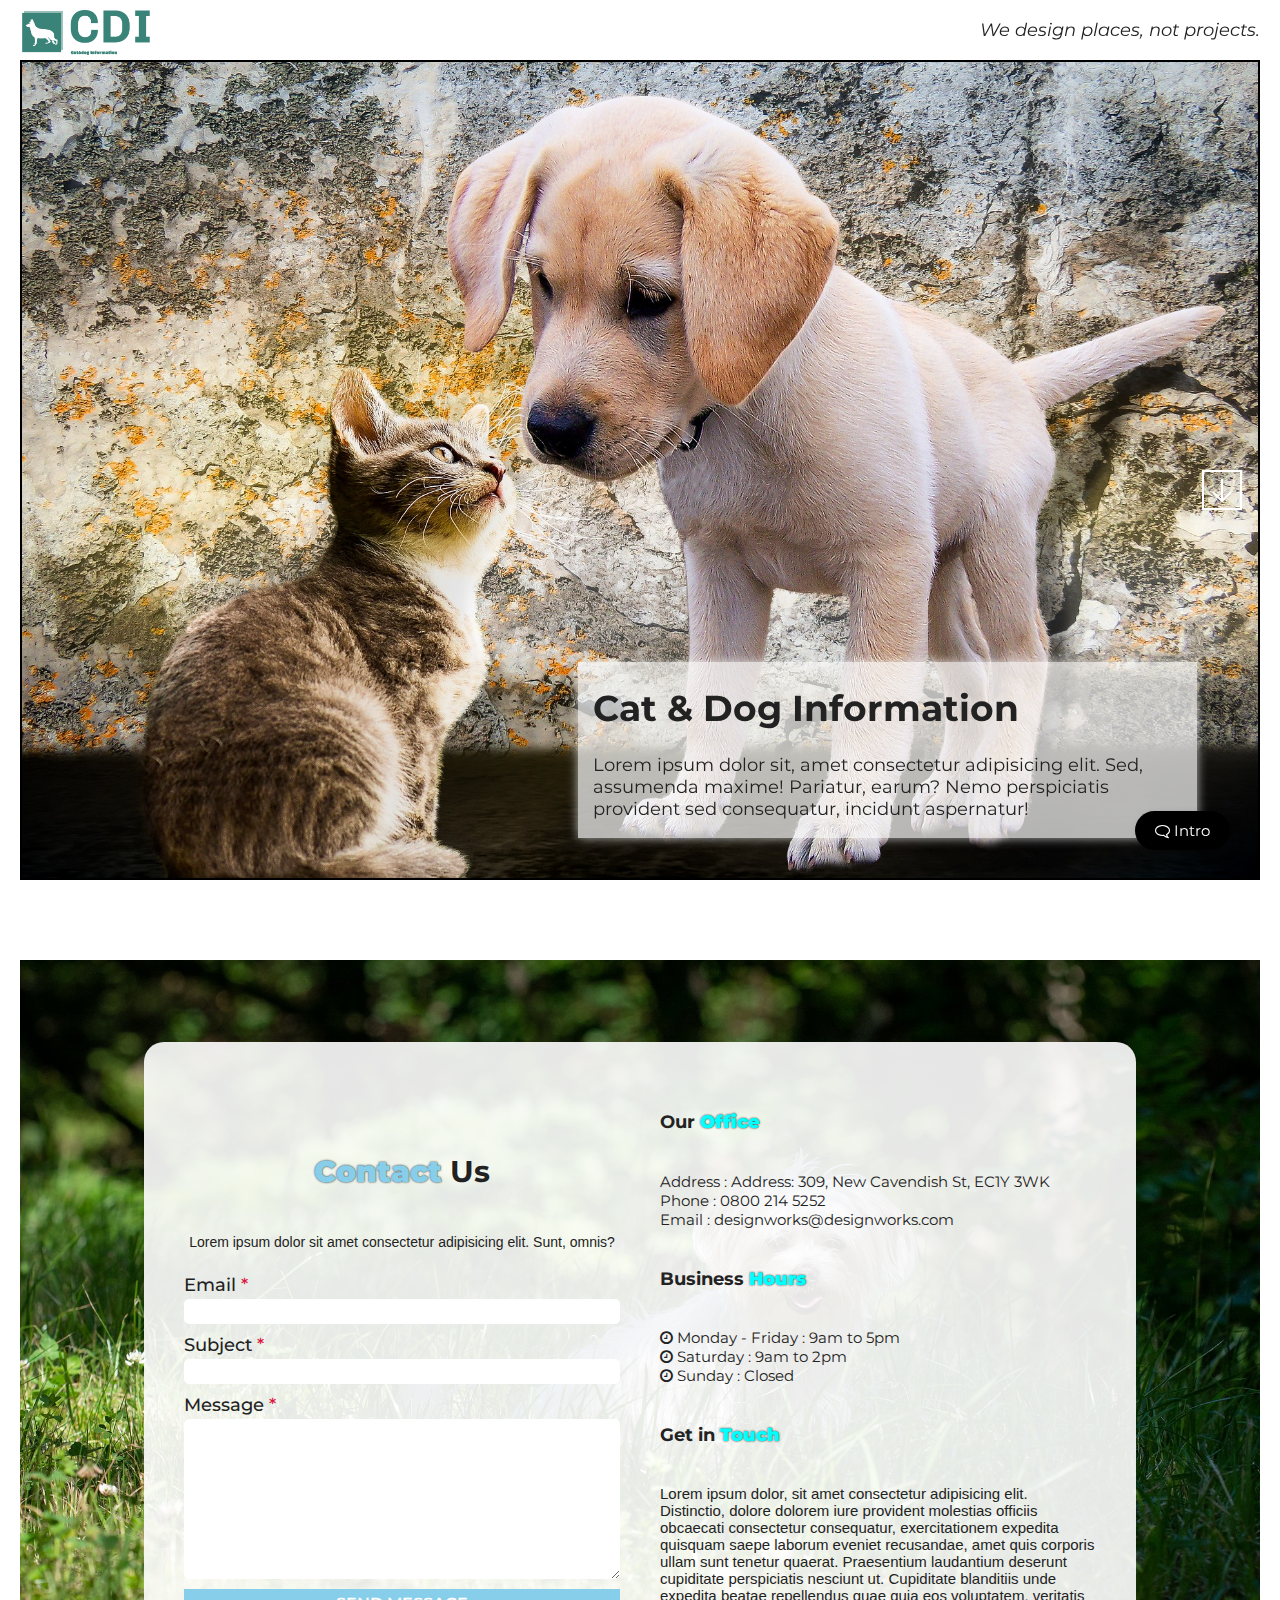
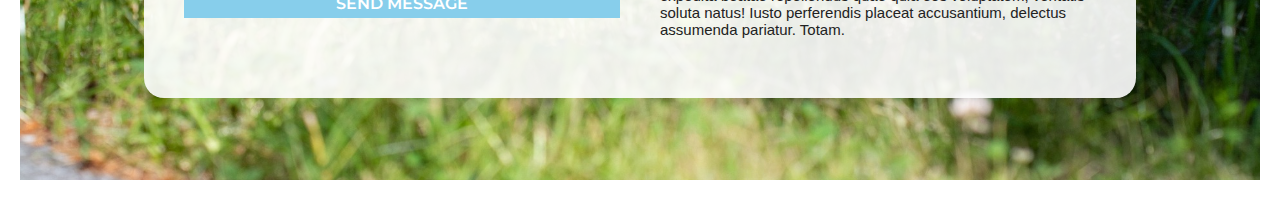
==== commit c9ecd04a: "1" ====
--- a/index.html
+++ b/index.html
@@ -24,7 +24,7 @@
 					<div class="content">
 						<div class="home-inner">
 							<div class="title">
-								<h1>Lorem, ipsum dolor.</h1>
+								<h1>Cat & Dog Information</h1>
 								<p>
 									Lorem ipsum dolor sit, amet consectetur adipisicing elit. Sed, assumenda maxime! Pariatur, earum? Nemo
 									perspiciatis provident sed consequatur, incidunt aspernatur!
@@ -40,19 +40,32 @@
 					<div class="content">
 						<div class="about-inner">
 							<div class="about-text">
-								<h2>Lorem ipsum dolor sit.</h2>
-								<p>
-									Lorem ipsum, dolor sit amet consectetur adipisicing elit. Iste alias blanditiis id nihil deserunt
-									perferendis hic dolore deleniti porro quisquam, doloribus ducimus temporibus eum optio repellat corrupti
-									reprehenderit aut animi odio voluptatem. Minus est perspiciatis odio magnam impedit ducimus laboriosam!
-								</p>
-								<h3>Lorem ipsum dolor sit amet consectetur.</h3>
-								<p>
-									Lorem, ipsum dolor sit amet consectetur adipisicing elit. Suscipit, sit. Odit tenetur dignissimos in qui
-									iusto doloremque rem, illum quod voluptatum tempora veritatis cupiditate quidem porro fugit numquam minus
-									tempore quisquam hic beatae. Eaque error voluptas fuga nihil culpa quae enim harum aliquam! Assumenda
-									consequatur, modi tempora sunt esse soluta!
-								</p>
+								<div>
+									<h2>Cat & Dog Information</h2>
+									<p>
+										반려동물을 키우시는 수많은 사람들을위한 사이트 Cat & Dog Information 저희 사이트에서 당신의
+										애완동물을 완벽하게 안전하게 건강하게 키울수있는 수많은 정보들을 한눈에 볼수있습니다 당신의 가족과
+										같은 애완동물들과 오래오래 함께 즐거운 삶을 살아보세요!
+									</p>
+								</div>
+								<div>
+									<h3>수많은 정보들이 하나의 사이트에서!</h3>
+									<p>
+										Lorem, ipsum dolor sit amet consectetur adipisicing elit. Suscipit, sit. Odit tenetur dignissimos in
+										qui iusto doloremque rem, illum quod voluptatum tempora veritatis cupiditate quidem porro fugit
+										numquam minus tempore quisquam hic beatae. Eaque error voluptas fuga nihil culpa quae enim harum
+										aliquam! Assumenda consequatur, modi tempora sunt esse soluta!
+									</p>
+								</div>
+								<div>
+									<h3>전국의 주인님들, 집사님들과의 의견 교류</h3>
+									<p>
+										Lorem, ipsum dolor sit amet consectetur adipisicing elit. Suscipit, sit. Odit tenetur dignissimos in
+										qui iusto doloremque rem, illum quod voluptatum tempora veritatis cupiditate quidem porro fugit
+										numquam minus tempore quisquam hic beatae. Eaque error voluptas fuga nihil culpa quae enim harum
+										aliquam! Assumenda consequatur, modi tempora sunt esse soluta!
+									</p>
+								</div>
 							</div>
 							<div class="about-slide">
 								<div>
@@ -95,7 +108,6 @@
 									<div>
 										<a href="./cat.html" data-featherlight="iframe">고양이 자세히 알아보기 →</a>
 									</div>
-									
 								</div>
 							</li>
 						</ul>
--- a/style/style_main.css
+++ b/style/style_main.css
@@ -111,7 +111,7 @@
 	border: 1px solid #000;
 	width: 100%;
 	height: 100%;
-	background-image: url("../img/WallpaperDog.jpg");
+	background-image: url("../img/main01.jpg");
 	background-position: 50% 50%;
 	background-size: cover;
 	background-repeat: no-repeat;
@@ -154,26 +154,28 @@
 .about-inner {
 	width: 100%;
 	height: 100%;
-	background-image: url("../img/WallpaperDog.jpg");
+	background-image: url("../img/main02.jpg");
 	background-position: 50% 50%;
 	background-size: cover;
 	background-repeat: no-repeat;
 	position: relative;
-	perspective: 1500px;
 }
 .about-text {
 	position: absolute;
 	top: 50%;
-	left: 5%;
+	left: 3%;
 	/* transform: translateY(-50%); */
 	height: 700px;
-	width: 40%;
+	width: 800px;
 	background-color: rgba(255, 255, 255, 0.7);
-	transform: rotateY(40deg) translateY(-50%);
+	transform:translateY(-50%);
 	padding: 30px 30px;
 	box-shadow: -10px 5px 20px rgba(255, 255, 255, 0.7);
 	border-left: 1px solid rgba(255, 255, 255, 0.2);
 }
+.about-text div{
+	margin-bottom:50px;
+}
 .about-text h2 {
 	margin: 0;
 }
@@ -217,14 +219,14 @@
 	position: relative;
 }
 .choice li h2,
-.choice li p{
+.choice li p {
 	font-size: 10px;
-	transition: .5s;
-}
-.choice li.active h2{
+	transition: 0.5s;
+}
+.choice li.active h2 {
 	font-size: 30px;
 }
-.choice li.active p{
+.choice li.active p {
 	font-size: 16px;
 }
 .choice li:hover {
@@ -246,7 +248,7 @@
 .choice-cat,
 .choice-dog,
 .choice-movie,
-.choice-community{
+.choice-community {
 	background-position: 50% 50%;
 	background-size: cover;
 	background-repeat: no-repeat;
@@ -258,10 +260,10 @@
 	background-image: url("../img/웰시코기\ 성년기.jpg");
 }
 .choice-movie {
-	background-image: url("../img/gray_back.jpg");
+	background-image: url("../img/WallpaperDog.jpg");
 }
 .choice-community {
-	background-image: url("../img/WallpaperDog.jpg");
+	background-image: url("../img/기타/게시판3.jpg");
 }
 .choice-item h2 {
 	margin: 0;
@@ -350,7 +352,7 @@
 .send-box input:focus {
 	box-shadow: 0 0 5px skyblue;
 }
-.send-box button{
+.send-box button {
 	margin: 10px 0 0;
 	padding: 5px 10px;
 	font-size: 16px;
@@ -360,9 +362,9 @@
 	color: #fff;
 	border: none;
 	cursor: pointer;
-	transition: .3s;
-}
-.send-box button:hover{
+	transition: 0.3s;
+}
+.send-box button:hover {
 	text-shadow: 0 0 2px #222;
 }
 .contact-info {
@@ -371,10 +373,10 @@
 	align-items: flex-start;
 	flex-direction: column;
 }
-.contact-info h4{
+.contact-info h4 {
 	font-size: 18px;
 }
-.contact-info h4 b{
+.contact-info h4 b {
 	color: aqua;
 	text-shadow: 0 0 2px #222;
 }
--- a/style/style_responsive.css
+++ b/style/style_responsive.css
@@ -175,4 +175,8 @@
     .contact-info h4{
         margin: 0;
     }
+	/* 용품 페이지 */
+	.list-inner{
+		border: none;
+	}
 }
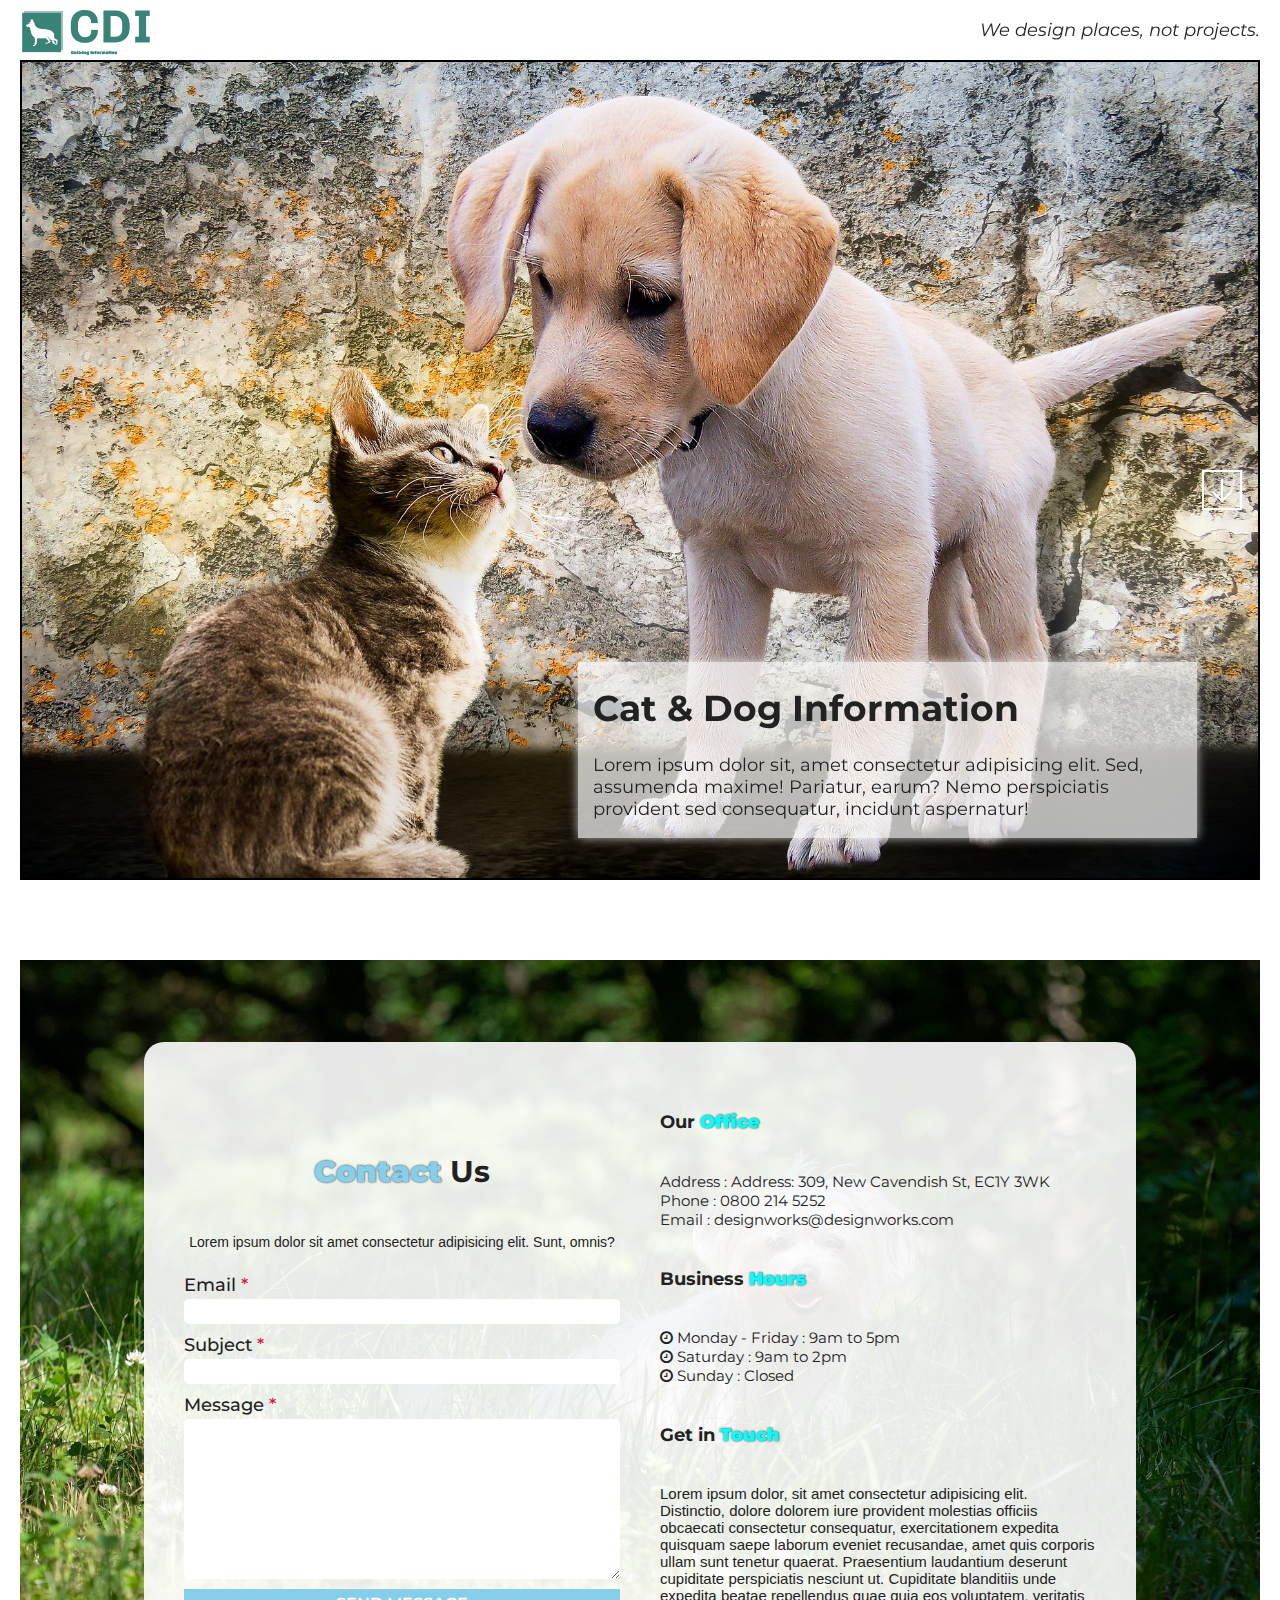
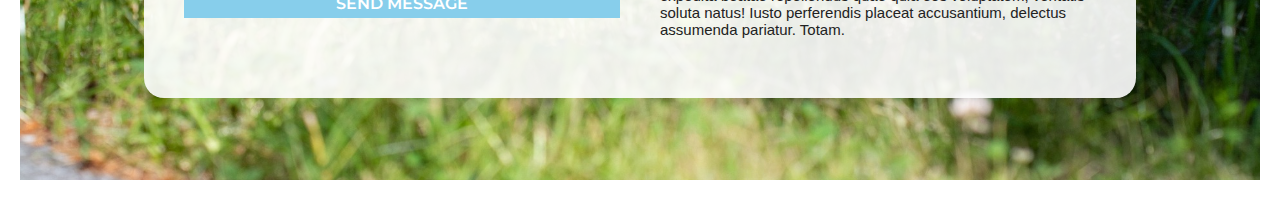
==== commit bc57d151: "1" ====
--- a/index.html
+++ b/index.html
@@ -249,10 +249,10 @@
 		</a>
 
 		<!--  -->
-		<a href="./intro.html" class="btn-intro" data-featherlight="iframe">
+		<!-- <a href="./intro.html" class="btn-intro" data-featherlight="iframe">
 			<i class="fa fa-comment-o"></i>
 			Intro
-		</a>
+		</a> -->
 
 		<nav>
 			<ul class="cd-vertical-nav">
--- a/style/style_responsive.css
+++ b/style/style_responsive.css
@@ -116,67 +116,74 @@
 	}
 	/* 메인컨텐츠 */
 	/* 1. 홈 */
-    .home-inner{
-        height: 1000px;
-    }
-    .home-inner .title{
-        width: 100%;
-        right: 0;
-        bottom: 20%;
-    }
-    .home-inner .title:hover {
-        bottom: 15%;
-    }
+	.home-inner {
+		height: 1000px;
+	}
+	.home-inner .title {
+		width: 100%;
+		right: 0;
+		bottom: 20%;
+	}
+	.home-inner .title:hover {
+		bottom: 15%;
+	}
 	/* 2. 어바웃 */
-    .about-inner{
-        height: 100vh;
-        perspective: none;
-    }
-    .about-text{
-        width: 95%;
-        left: 2.5%;
-        top: 10%;
-        transform:translate(0);
-        box-shadow: none;
-    }
-    .about-slide{
-        display: none;
-    }
+	.about-inner {
+		height: 100vh;
+		perspective: none;
+	}
+	.about-text {
+		width: 95%;
+		left: 2.5%;
+		top: 10%;
+		transform: translate(0);
+		box-shadow: none;
+	}
+	.about-slide {
+		display: none;
+	}
 	/* 3. 메인컨텐츠 */
-    .content{
-        height: 100vh;
-    }
-    .choice{
-        flex-direction: column;
-    }
-    .choice li{
-        height: 50px;
-        width: 100%;
-    }
+	.content {
+		height: 100vh;
+	}
+	.choice {
+		flex-direction: column;
+	}
+	.choice li {
+		height: 50px;
+		width: 100%;
+	}
 	/* 4. 컨텐트및 푸터 */
-    #contact>div>.content{
-        height: 1250px;
-    }
-    .contact-inner{
-        height: 2000px;
-    }
-    .contact-feature{
-        height: 100%;
-        width: 100%;
-        background-color: #efefef;
-        padding: 10px;
-    }
-    .contact-feature{
-        flex-direction: column;
-    }
-    .contact-feature > div{
-        width: 100%;
-    }
-    .contact-info h4{
-        margin: 0;
-    }
+	#contact > div > .content {
+		height: 1250px;
+	}
+	.contact-inner {
+		height: 2000px;
+	}
+	.contact-feature {
+		height: 100%;
+		width: 100%;
+		background-color: #efefef;
+		padding: 10px;
+	}
+	.contact-feature {
+		flex-direction: column;
+	}
+	.contact-feature > div {
+		width: 100%;
+	}
+	.contact-info h4 {
+		margin: 0;
+	}
 	/* 용품 페이지 */
-	.list-inner{
+	.list-inner {
 		border: none;
 	}
+	/* 강아지 */
+	#quick-menu {
+		display: none;
+	}
+	#sub-content1{
+		/* height: 350px; */
+	}
 }
